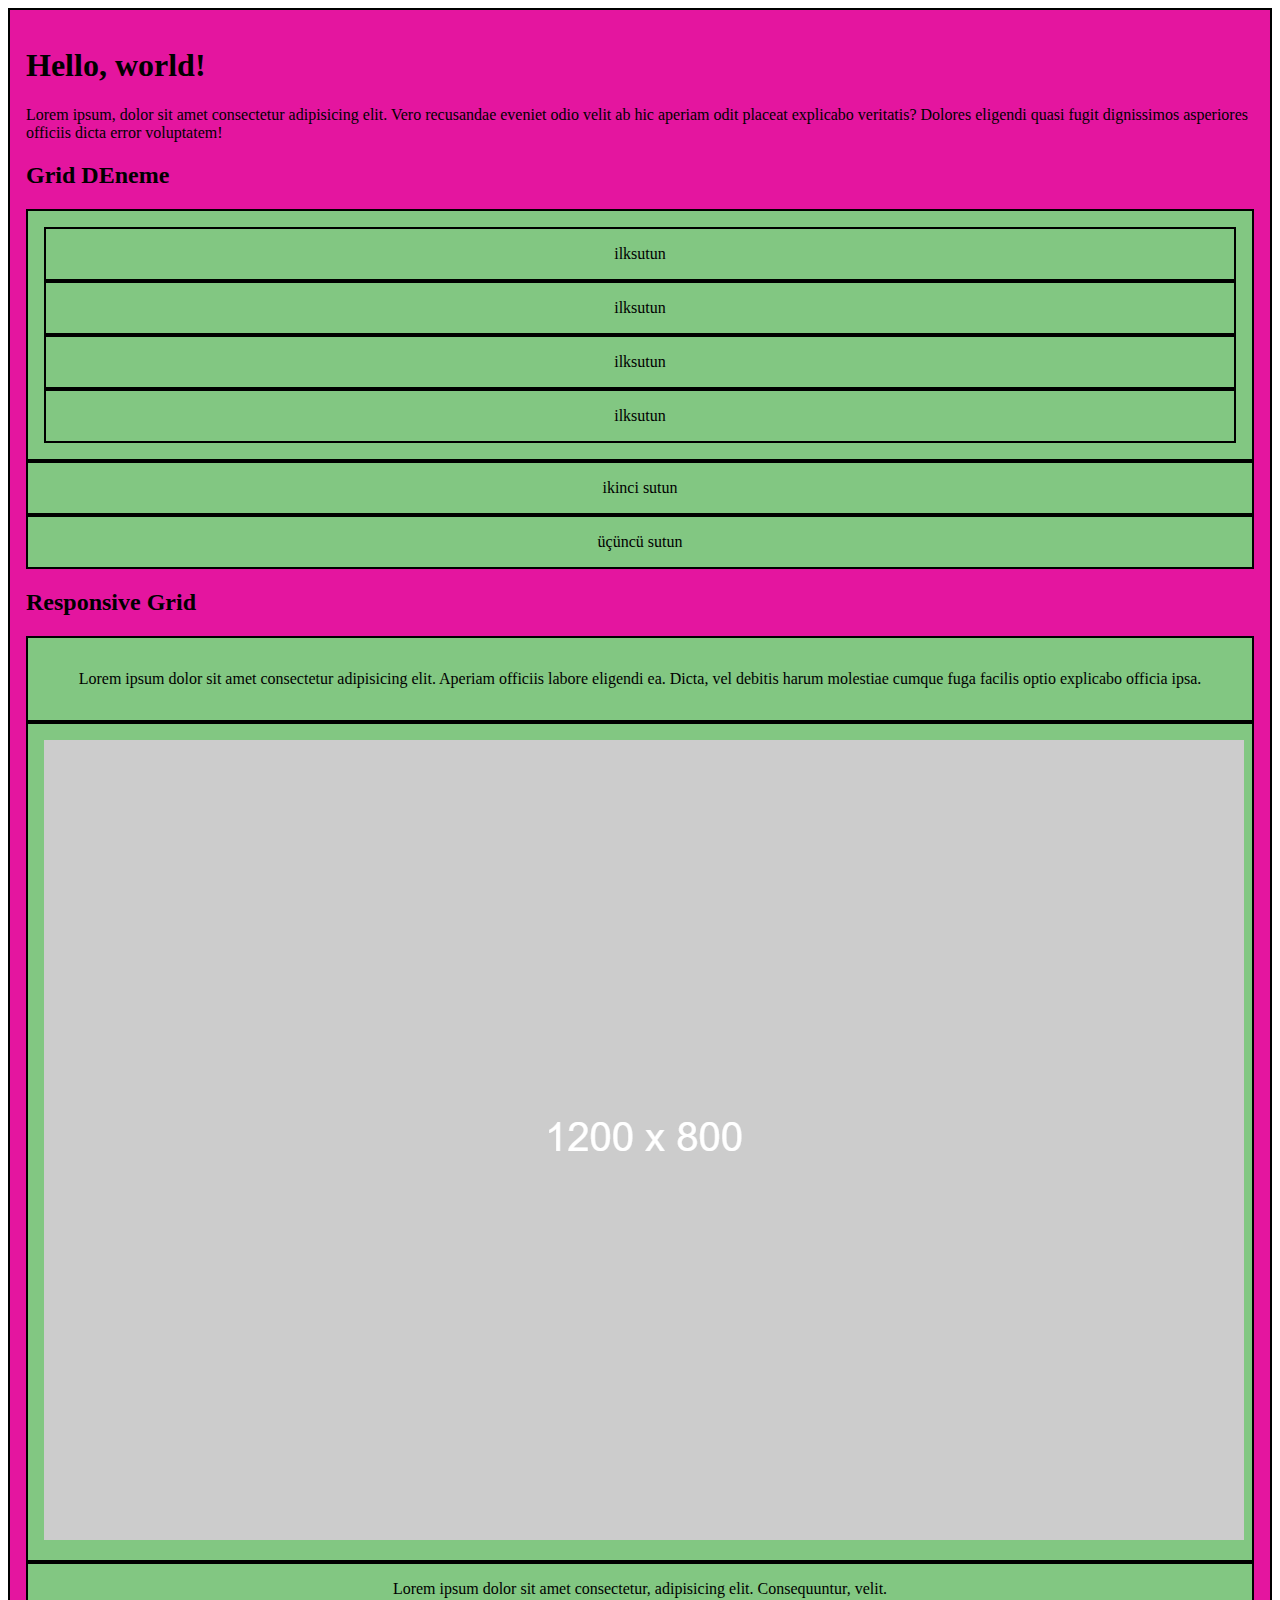
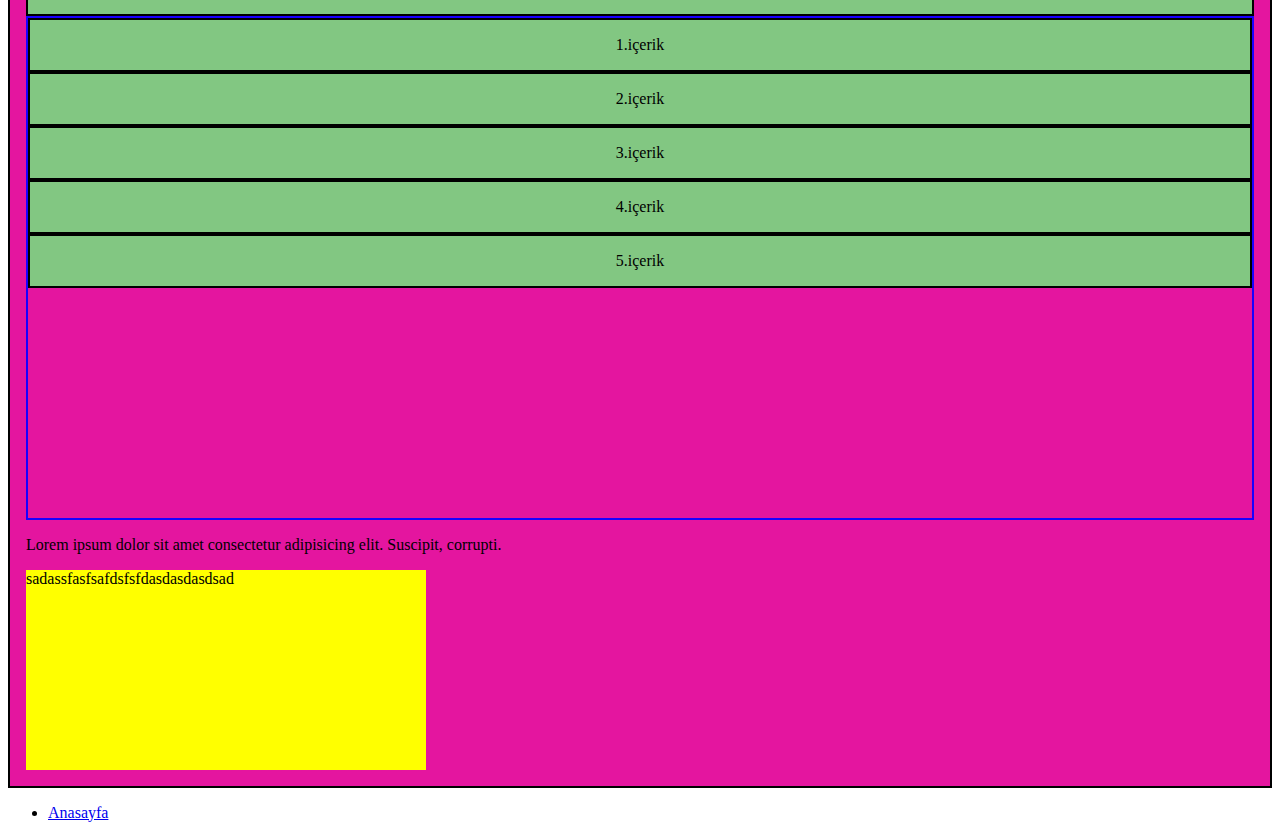
==== index.html @ c9b95f15 "first commit" ====
<!DOCTYPE html>
<html lang="en">
  <head>
    <meta charset="utf-8" />
    <meta name="viewport" content="width=device-width, initial-scale=1" />
    <title>Bootstrap demo</title>
    <link
      href="https://cdn.jsdelivr.net/npm/bootstrap@5.3.2/dist/css/bootstrap.min.css"
      rel="stylesheet"
      integrity="sha384-T3c6CoIi6uLrA9TneNEoa7RxnatzjcDSCmG1MXxSR1GAsXEV/Dwwykc2MPK8M2HN"
      crossorigin="anonymous"
    />

    <style>
      [class*="col"] {
        padding: 1rem;
        background-color: rgb(130, 199, 130);
        border: 2px solid #000;
        color: #000;
        text-align: center;
      }

      [class*="container"] {
        padding: 1rem;
        background-color: rgb(228, 21, 159);
        border: 2px solid #000;
        color: #000;
      }
    </style>
  </head>

  <body>
    <div class="container">
      <h1>Hello, world!</h1>
      <p>
        Lorem ipsum, dolor sit amet consectetur adipisicing elit. Vero
        recusandae eveniet odio velit ab hic aperiam odit placeat explicabo
        veritatis? Dolores eligendi quasi fugit dignissimos asperiores officiis
        dicta error voluptatem!
      </p>
      <h2>Grid DEneme</h2>
      <div class="row">
        <div class="col-8">
          <div class="row">
            <div class="col-6">ilksutun</div>
            <div class="col-2">ilksutun</div>
            <div class="col-2">ilksutun</div>
            <div class="col-2">ilksutun</div>
          </div>
        </div>
        <div class="col">ikinci sutun</div>
        <div class="col">üçüncü sutun</div>
        <h2>Responsive Grid</h2>
        <div class="row">
          <div class="col-12 col-md-6 col-xl-4 order-2 order-md-1 order-xl-1">
            <p>
              Lorem ipsum dolor sit amet consectetur adipisicing elit. Aperiam
              officiis labore eligendi ea. Dicta, vel debitis harum molestiae
              cumque fuga facilis optio explicabo officia ipsa.
            </p>
          </div>
          <div class="col-12 col-md-6 col-xl-4 order-1 order-md-2 order-xl-3">
            <img
              class="img-fluid"
              src="img/placegolder.png"
              alt="placeholder"
            />
          </div>
          <div
            class="col-12 col-md-6 col-xl-4 offset-md-6 offset-xl-0 order-3 order-md-3 order-xl-2"
          >
            Lorem ipsum dolor sit amet consectetur, adipisicing elit.
            Consequuntur, velit.
          </div>
        </div>
      </div>
      <div
        class="row mt-5 justify-content-center align-items-center"
        style="height: 500px; border: 2px solid rgb(25, 0, 255)"
      >
        <div class="col-2">1.içerik</div>
        <div class="col-2">2.içerik</div>
        <div class="col-2">3.içerik</div>
        <div class="col-2">4.içerik</div>
        <div class="col-2">5.içerik</div>
      </div>
      <p class="text center my-5">
        Lorem ipsum dolor sit amet consectetur adipisicing elit. Suscipit, corrupti.
      </p>
      <div
        class="mt-5 mx-auto text-center"
        style="width: 400px; height: 200px; background-color: yellow"
      >
        sadassfasfsafdsfsfdasdasdasdsad
      </div>
    </div>

    <script
      src="https://cdn.jsdelivr.net/npm/bootstrap@5.3.2/dist/js/bootstrap.bundle.min.js"
      integrity="sha384-C6RzsynM9kWDrMNeT87bh95OGNyZPhcTNXj1NW7RuBCsyN/o0jlpcV8Qyq46cDfL"
      crossorigin="anonymous"
    ></script>
  </body>
</html>


<div>
  <ul>
    <li>
      <a href="#">Anasayfa</a>
    </li>
  </ul>
</div>


<a href=""></a>
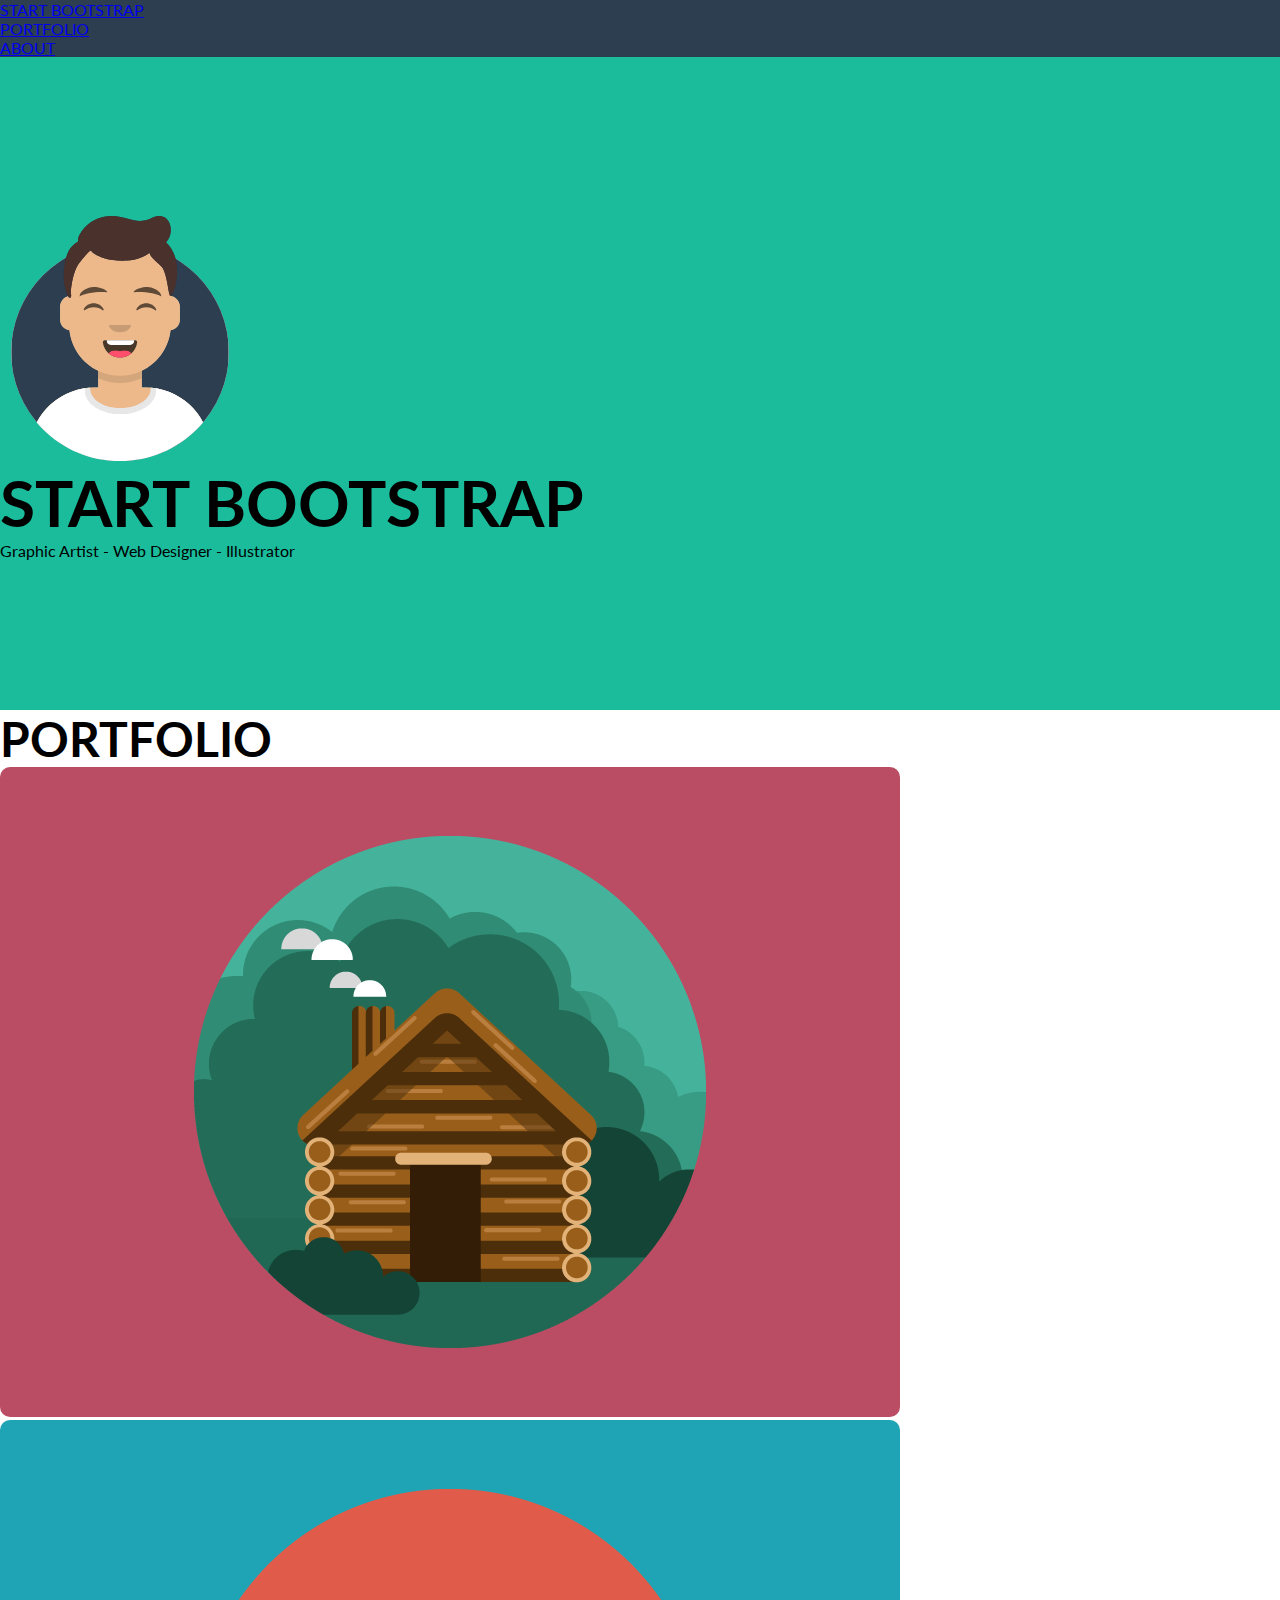
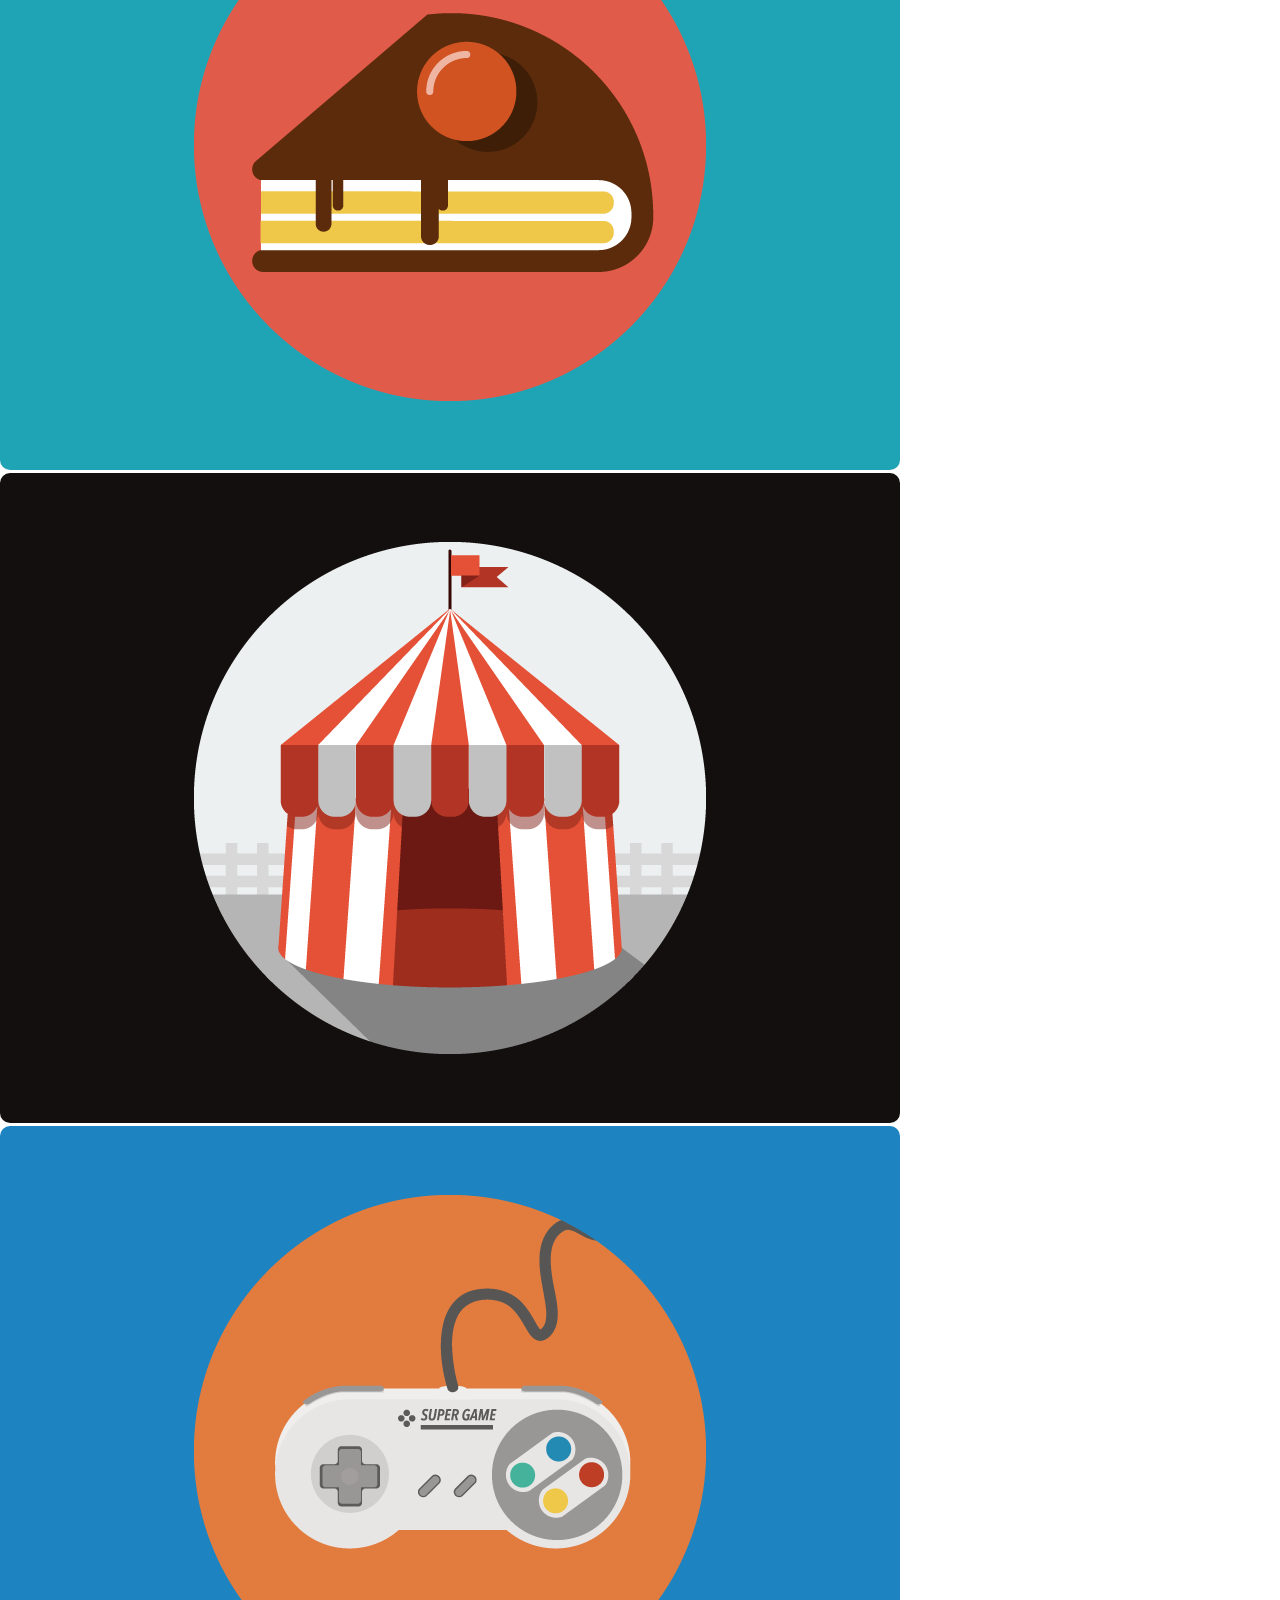
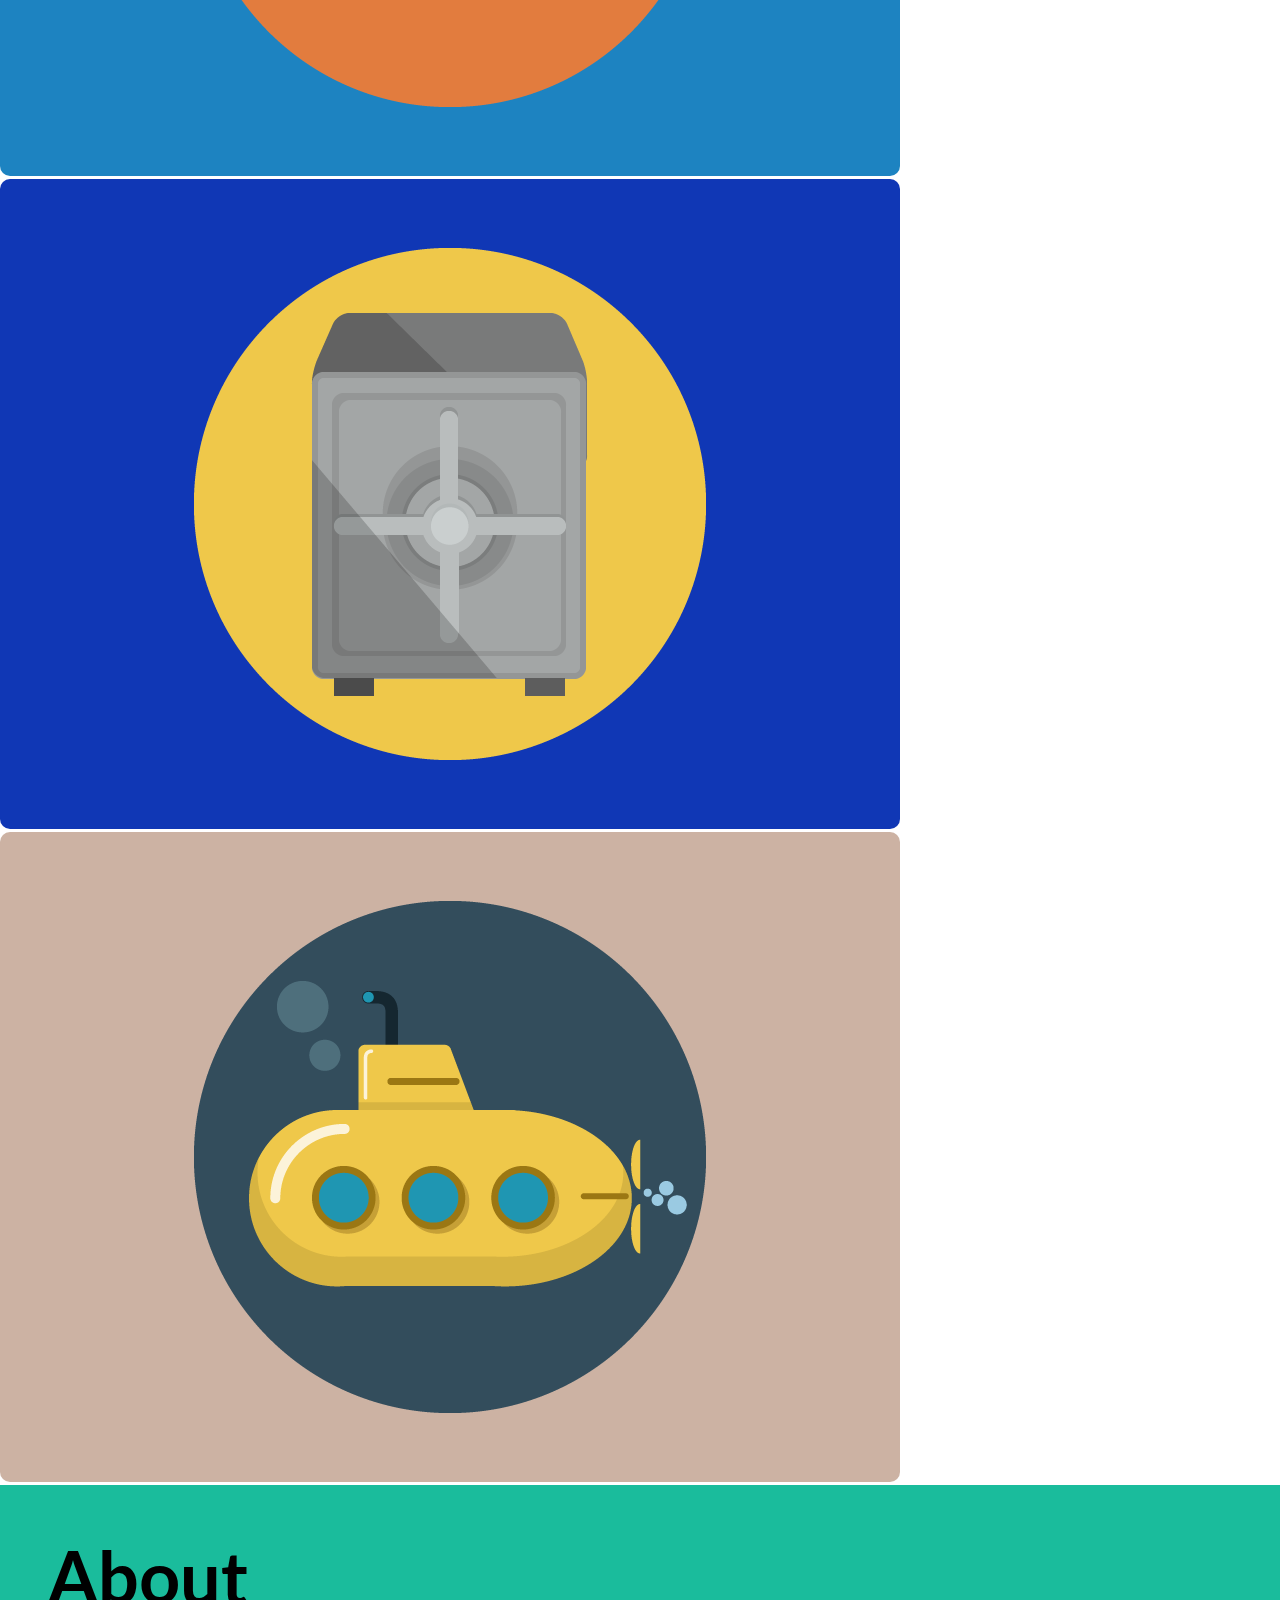
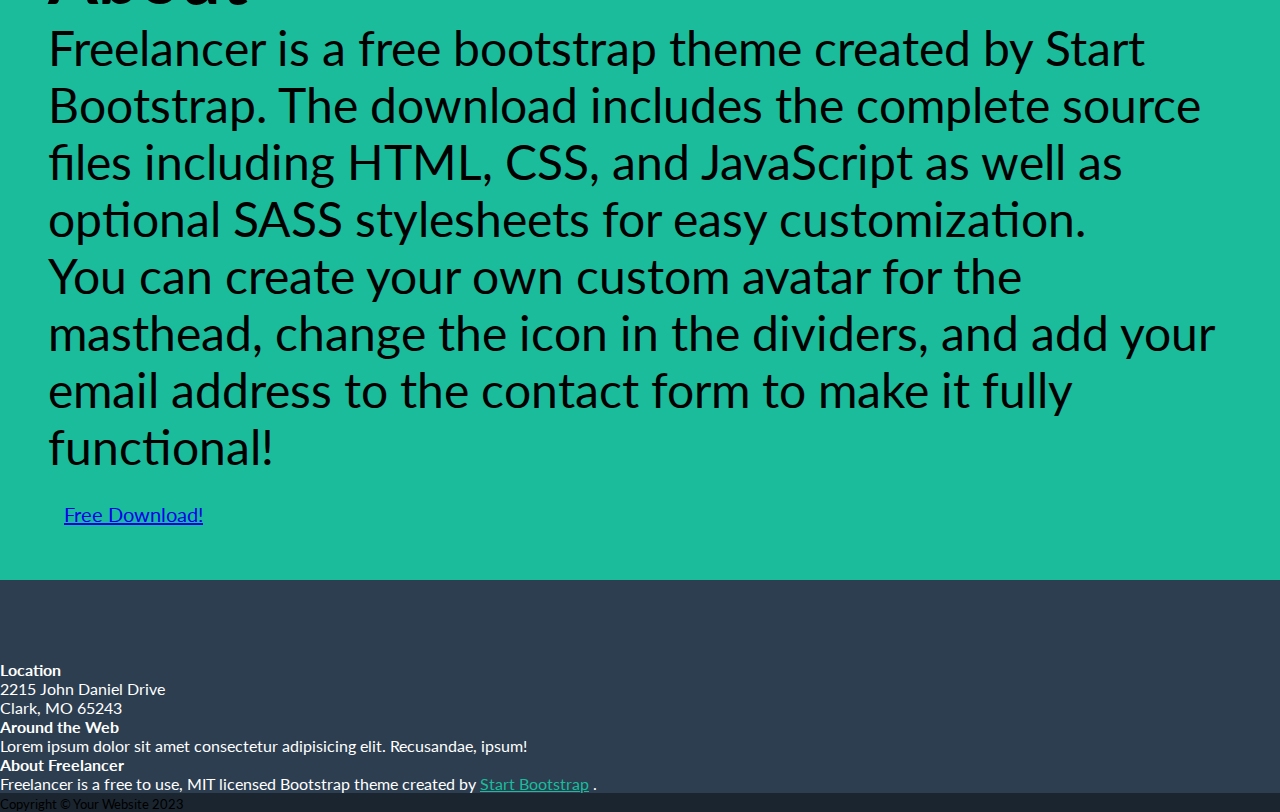
==== commit 18203552: "Three commit" ====
--- a/index.html
+++ b/index.html
@@ -1,116 +1,188 @@
-<!DOCTYPE html>
+<!doctype html>
 <html lang="en">
-  <head>
-    <meta charset="utf-8" />
-    <meta name="viewport" content="width=device-width, initial-scale=1" />
+
+<head>
+    <meta charset="utf-8">
+    <meta name="viewport" content="width=device-width, initial-scale=1">
     <title>Bootstrap demo</title>
-    <link
-      href="https://cdn.jsdelivr.net/npm/bootstrap@5.3.2/dist/css/bootstrap.min.css"
-      rel="stylesheet"
-      integrity="sha384-T3c6CoIi6uLrA9TneNEoa7RxnatzjcDSCmG1MXxSR1GAsXEV/Dwwykc2MPK8M2HN"
-      crossorigin="anonymous"
-    />
+    <link href="https://cdn.jsdelivr.net/npm/bootstrap@5.3.2/dist/css/bootstrap.min.css" rel="stylesheet"
+        integrity="sha384-T3c6CoIi6uLrA9TneNEoa7RxnatzjcDSCmG1MXxSR1GAsXEV/Dwwykc2MPK8M2HN" crossorigin="anonymous">
+    <link rel="stylesheet" href="css/style.css">
+</head>
 
-    <style>
-      [class*="col"] {
-        padding: 1rem;
-        background-color: rgb(130, 199, 130);
-        border: 2px solid #000;
-        color: #000;
-        text-align: center;
-      }
+<body>
+    <!-- MENU BASLNAGIC  -->
+    <nav class="navbar navbar-dark  navbar-expand-lg text-white">
+        <div class="container py-3">
+            <a class="navbar-brand text-lg left fs-3" href="#">START BOOTSTRAP
+            </a>
+            <div>
+                <ul class="navbar-nav ml-auto">
+                    <li class="nav-item py-3 mx-lg-4">
+                        <a href="#Portfolio" class="nav-link text-white fs-6" id="Portfolio">PORTFOLIO</a>
+                    </li>
+                    <li class="nav-item py-3 mx-lg-1">
+                        <a href="#about" class="nav-link text-white fs-6">ABOUT</a>
+                    </li>
+                </ul>
+            </div>
+        </div>
+    </nav>
 
-      [class*="container"] {
-        padding: 1rem;
-        background-color: rgb(228, 21, 159);
-        border: 2px solid #000;
-        color: #000;
-      }
-    </style>
-  </head>
+    <!-- MENU BİTİŞ  -->
+    <!-- Header start -->
+    <header class="py-6 text-white">
+        <div class="container text-center">
+            <img class="mb-5" src="img/avataaars.svg" alt="avatar">
+            <h1 class="mb-0" id="samet" >START BOOTSTRAP
+            </h1>
+            <p class="mb-0 mt-4 fs-4">Graphic Artist - Web Designer - Illustrator</p>
+        </div>
+    </header>
+    <!-- Header End -->
+    <!-- Section Start -->
+    <section id="portfolio">
+        <div class="container">
+            <!-- Portfolio Section Heading-->
+            <h2 class="text-center mt-5" style="font-size: 3rem;">PORTFOLIO</h2>
+            <!-- Portfolio Grid Items-->
+            <div class="row justify-content-center mt-5" style="border-radius:10px;" id="Portfolio">
+                <!-- Portfolio Item 1-->
+                <div class="col-md-6 col-lg-4 mb-5" id="radios">
+                    <div class="portfolio-item mx-auto" id="Portfolio">
+                        <img class="img-fluid" src="img/cabin.png" alt="...">
+                    </div>
+                </div>
+                <!-- Portfolio Item 2-->
+                <div class="col-md-6 col-lg-4 mb-5">
+                    <div class="portfolio-item mx-auto">
+                        <img class="img-fluid" src="img/cake.png" alt="...">
+                    </div>
+                </div>
+                <!-- Portfolio Item 3-->
+                <div class="col-md-6 col-lg-4 mb-5">
+                    <div class="portfolio-item mx-auto">
+                        <img class="img-fluid" src="img/circus.png" alt="...">
+                    </div>
+                </div>
+                <!-- Portfolio Item 4-->
+                <div class="col-md-6 col-lg-4 mb-5 mb-lg-0">
+                    <div class="portfolio-item mx-auto">
+                        <img class="img-fluid" src="img/game.png" alt="...">
+                    </div>
+                </div>
+                <!-- Portfolio Item 5-->
+                <div class="col-md-6 col-lg-4 mb-5 mb-md-0">
+                    <div class="portfolio-item mx-auto">
+                        <img class="img-fluid" src="img/safe.png" alt="...">
+                    </div>
+                </div>
+                <!-- Portfolio Item 6-->
+                <div class="col-md-6 col-lg-4">
+                    <div class="portfolio-item mx-auto">
+                        <img class="img-fluid" src="img/submarine.png" alt="...">
+                    </div>
+                </div>
+            </div>
+        </div>
+    </section>
 
-  <body>
-    <div class="container">
-      <h1>Hello, world!</h1>
-      <p>
-        Lorem ipsum, dolor sit amet consectetur adipisicing elit. Vero
-        recusandae eveniet odio velit ab hic aperiam odit placeat explicabo
-        veritatis? Dolores eligendi quasi fugit dignissimos asperiores officiis
-        dicta error voluptatem!
-      </p>
-      <h2>Grid DEneme</h2>
-      <div class="row">
-        <div class="col-8">
-          <div class="row">
-            <div class="col-6">ilksutun</div>
-            <div class="col-2">ilksutun</div>
-            <div class="col-2">ilksutun</div>
-            <div class="col-2">ilksutun</div>
-          </div>
+    <section class="page-section bg-primary text-white mt-5" id="about">
+        <div class="container">
+            <!-- About Section Heading-->
+            <h2 class="page-section-heading text-center text-uppercase text-white fs-1">About</h2>
+            <!-- About Section Content-->
+            <div class="row mt-5">
+                <div class="col-lg-4 ms-auto">
+                    <p class="lead">Freelancer is a free bootstrap theme created by Start Bootstrap. The download
+                        includes the complete source files including HTML, CSS, and JavaScript as well as optional SASS
+                        stylesheets for easy customization.</p>
+                </div>
+                <div class="col-lg-4 me-auto">
+                    <p class="lead">You can create your own custom avatar for the masthead, change the icon in the
+                        dividers, and add your email address to the contact form to make it fully functional!</p>
+                </div>
+            </div>
+            <!-- About Section Button-->
+            <div class="text-center mt-4">
+                <a class="btn btn-xl btn-outline-light" href="https://startbootstrap.com/theme/freelancer/">
+                    Free Download!
+                </a>
+            </div>
         </div>
-        <div class="col">ikinci sutun</div>
-        <div class="col">üçüncü sutun</div>
-        <h2>Responsive Grid</h2>
-        <div class="row">
-          <div class="col-12 col-md-6 col-xl-4 order-2 order-md-1 order-xl-1">
-            <p>
-              Lorem ipsum dolor sit amet consectetur adipisicing elit. Aperiam
-              officiis labore eligendi ea. Dicta, vel debitis harum molestiae
-              cumque fuga facilis optio explicabo officia ipsa.
-            </p>
-          </div>
-          <div class="col-12 col-md-6 col-xl-4 order-1 order-md-2 order-xl-3">
-            <img
-              class="img-fluid"
-              src="img/placegolder.png"
-              alt="placeholder"
-            />
-          </div>
-          <div
-            class="col-12 col-md-6 col-xl-4 offset-md-6 offset-xl-0 order-3 order-md-3 order-xl-2"
-          >
-            Lorem ipsum dolor sit amet consectetur, adipisicing elit.
-            Consequuntur, velit.
-          </div>
+    </section>
+    <footer class="footer text-center">
+        <div class="container">
+            <div class="row">
+                <!-- Footer Location-->
+                <div class="col-lg-4 mb-5 mb-lg-0">
+                    <h4 class="text-uppercase mb-4">Location</h4>
+                    <p class="lead mb-0">
+                        2215 John Daniel Drive
+                        <br>
+                        Clark, MO 65243
+                    </p>
+                </div>
+                <!-- Footer Social Icons-->
+                <div class="col-lg-4 mb-5 mb-lg-0">
+                    <h4 class="text-uppercase mb-4">Around the Web</h4>
+                    <p class="lead mb-0">Lorem ipsum dolor sit amet consectetur adipisicing elit. Recusandae, ipsum!</p>
+                </div>
+                <!-- Footer About Text-->
+                <div class="col-lg-4 mb-5">
+                    <h4 class="text-uppercase mb-4">About Freelancer</h4>
+                    <p class="lead mb-0">
+                        Freelancer is a free to use, MIT licensed Bootstrap theme created by
+                        <a href="http://startbootstrap.com" style="color: #1abc9c;">Start Bootstrap</a>
+                        .
+                    </p>
+                </div>
+            </div>
         </div>
-      </div>
-      <div
-        class="row mt-5 justify-content-center align-items-center"
-        style="height: 500px; border: 2px solid rgb(25, 0, 255)"
-      >
-        <div class="col-2">1.içerik</div>
-        <div class="col-2">2.içerik</div>
-        <div class="col-2">3.içerik</div>
-        <div class="col-2">4.içerik</div>
-        <div class="col-2">5.içerik</div>
-      </div>
-      <p class="text center my-5">
-        Lorem ipsum dolor sit amet consectetur adipisicing elit. Suscipit, corrupti.
-      </p>
-      <div
-        class="mt-5 mx-auto text-center"
-        style="width: 400px; height: 200px; background-color: yellow"
-      >
-        sadassfasfsafdsfsfdasdasdasdsad
-      </div>
+    </footer>
+
+    <div class="copyright py-4 text-center text-white">
+        <div class="container"><small>Copyright © Your Website 2023</small></div>
     </div>
 
-    <script
-      src="https://cdn.jsdelivr.net/npm/bootstrap@5.3.2/dist/js/bootstrap.bundle.min.js"
-      integrity="sha384-C6RzsynM9kWDrMNeT87bh95OGNyZPhcTNXj1NW7RuBCsyN/o0jlpcV8Qyq46cDfL"
-      crossorigin="anonymous"
-    ></script>
-  </body>
-</html>
 
 
-<div>
-  <ul>
-    <li>
-      <a href="#">Anasayfa</a>
-    </li>
-  </ul>
-</div>
 
 
-<a href=""></a>+
+
+    
+
+
+
+
+
+
+
+
+
+
+
+
+
+
+
+
+
+
+
+
+
+
+
+
+
+
+
+
+    <script src="https://cdn.jsdelivr.net/npm/bootstrap@5.3.2/dist/js/bootstrap.bundle.min.js"
+        integrity="sha384-C6RzsynM9kWDrMNeT87bh95OGNyZPhcTNXj1NW7RuBCsyN/o0jlpcV8Qyq46cDfL"
+        crossorigin="anonymous"></script>
+</body>
+
+</html>--- a/css/style.css
+++ b/css/style.css
@@ -0,0 +1,68 @@
+@import url('https://fonts.googleapis.com/css2?family=Lato:wght@700&display=swap');
+
+* {
+    margin: 0;
+    padding: 0;
+    box-sizing: border-box;
+    font-family: 'Lato', sans-serif;
+}
+
+.navbar{
+    background-color:#2C3E50;
+}
+
+header img {
+    width: 240px;
+    height: 254px;
+}
+
+ .py-6 {
+    padding: 150px 0px;
+    background-color: #1abc9c;
+ }
+
+ h1 {
+    font-size: 4rem;
+ }
+
+ header p {
+    font-size: 1rem;
+ }
+
+ .page-section{
+    padding: 3rem;
+    font-size: 3rem;
+    opacity: 0.90;
+ }
+
+ .col-md-4 {
+    width: 33%;
+ }
+
+ .img-fluid {
+   border-radius:10px;
+   max-width: 100%;
+   height: auto;
+ }
+ 
+.text-white {
+   opacity: 1;
+}
+
+.bg-primary {
+  background-color: rgb(26, 188, 156) !important;
+}
+
+.btn-xl {
+   padding: 1rem;
+   font-size: 1.25rem;
+}
+
+.footer {
+   padding-top: 5rem;
+   background-color: #2C3E50;
+   color: #fff;
+   }
+.copyright {
+   background-color: #1a252f;
+}
